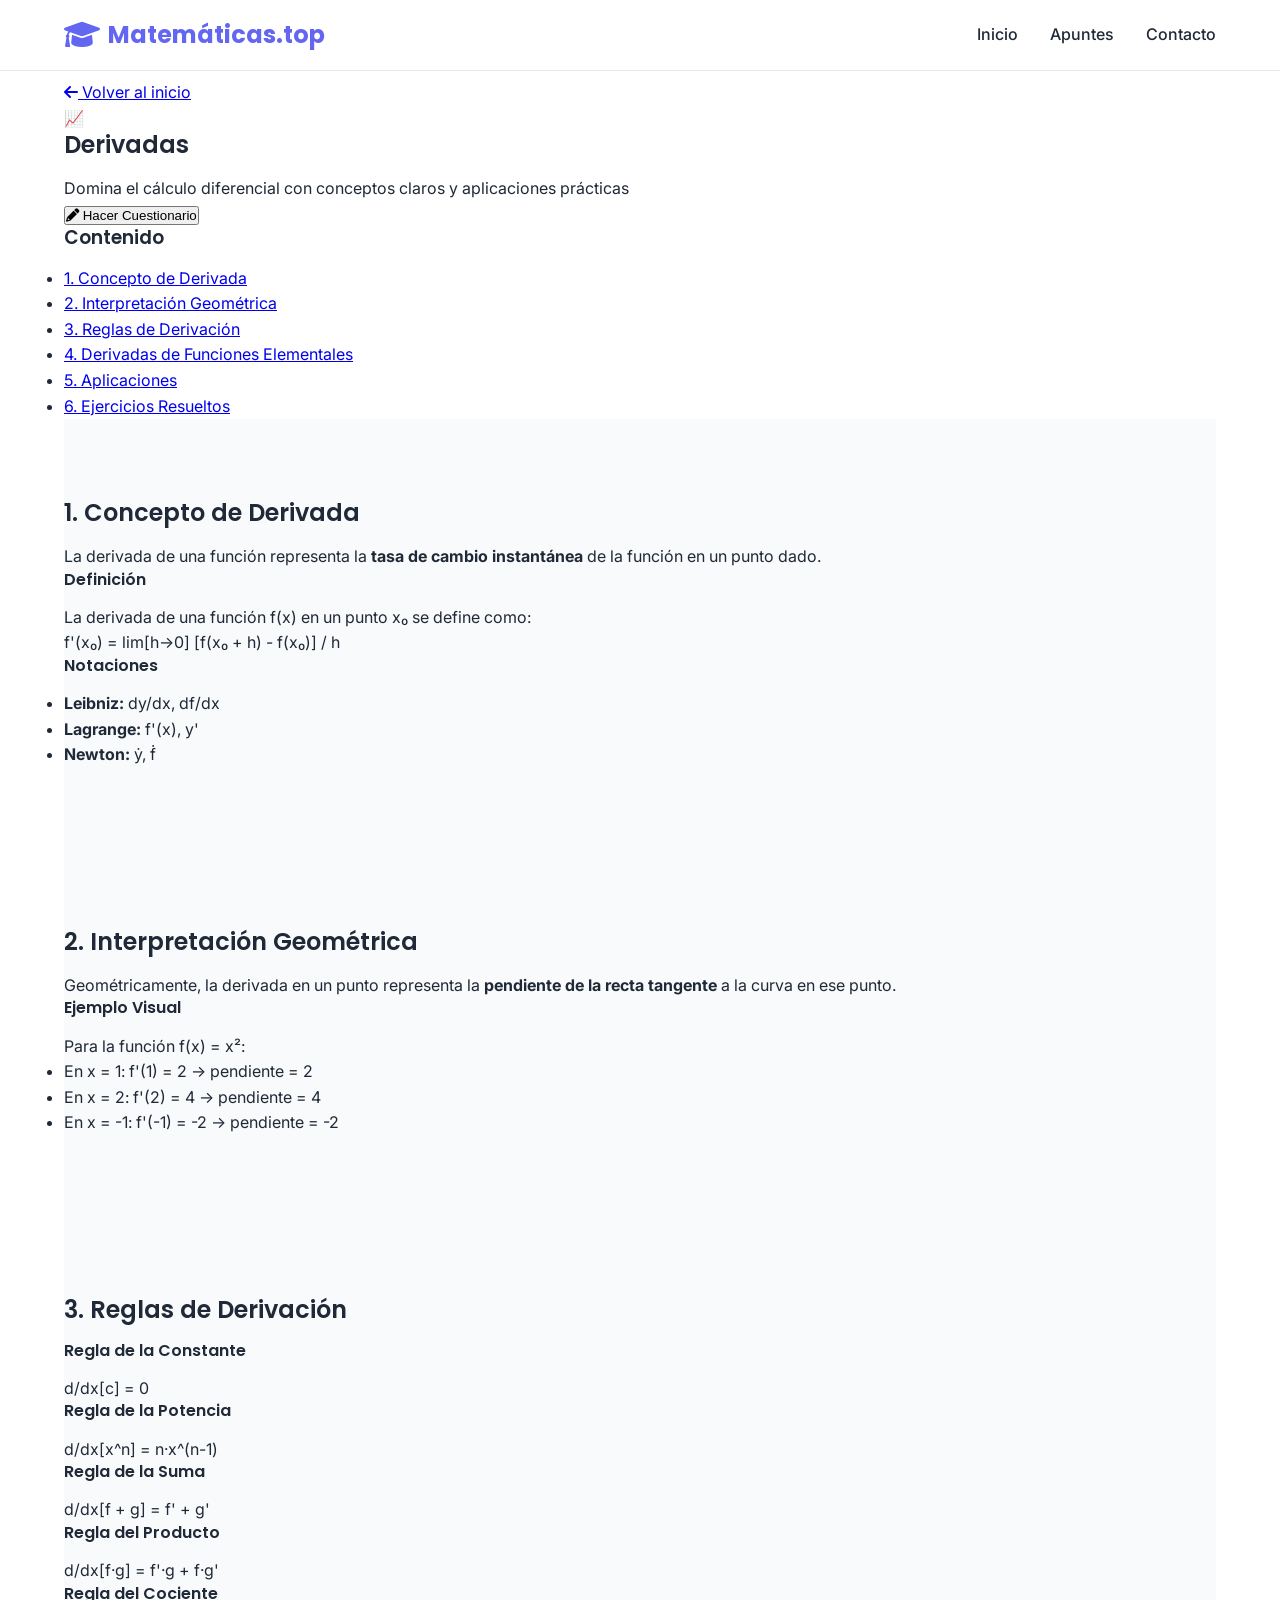
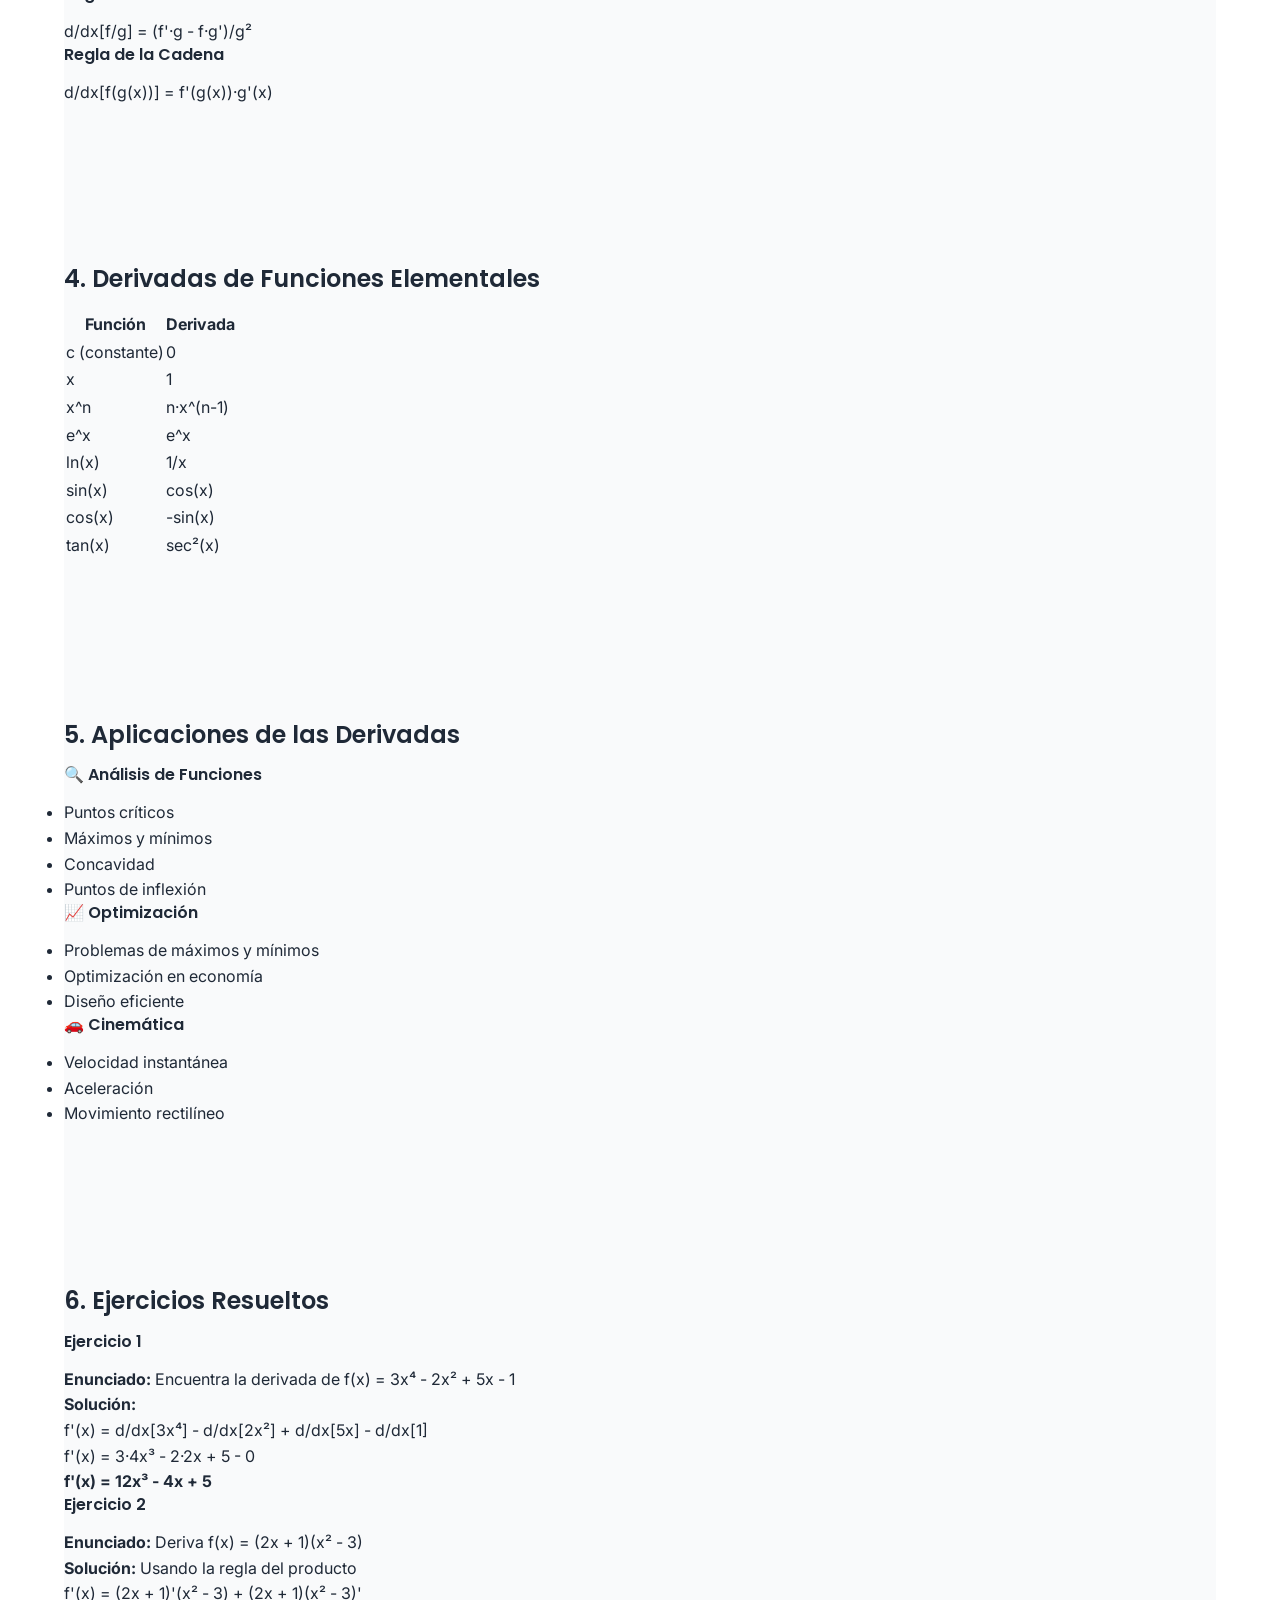
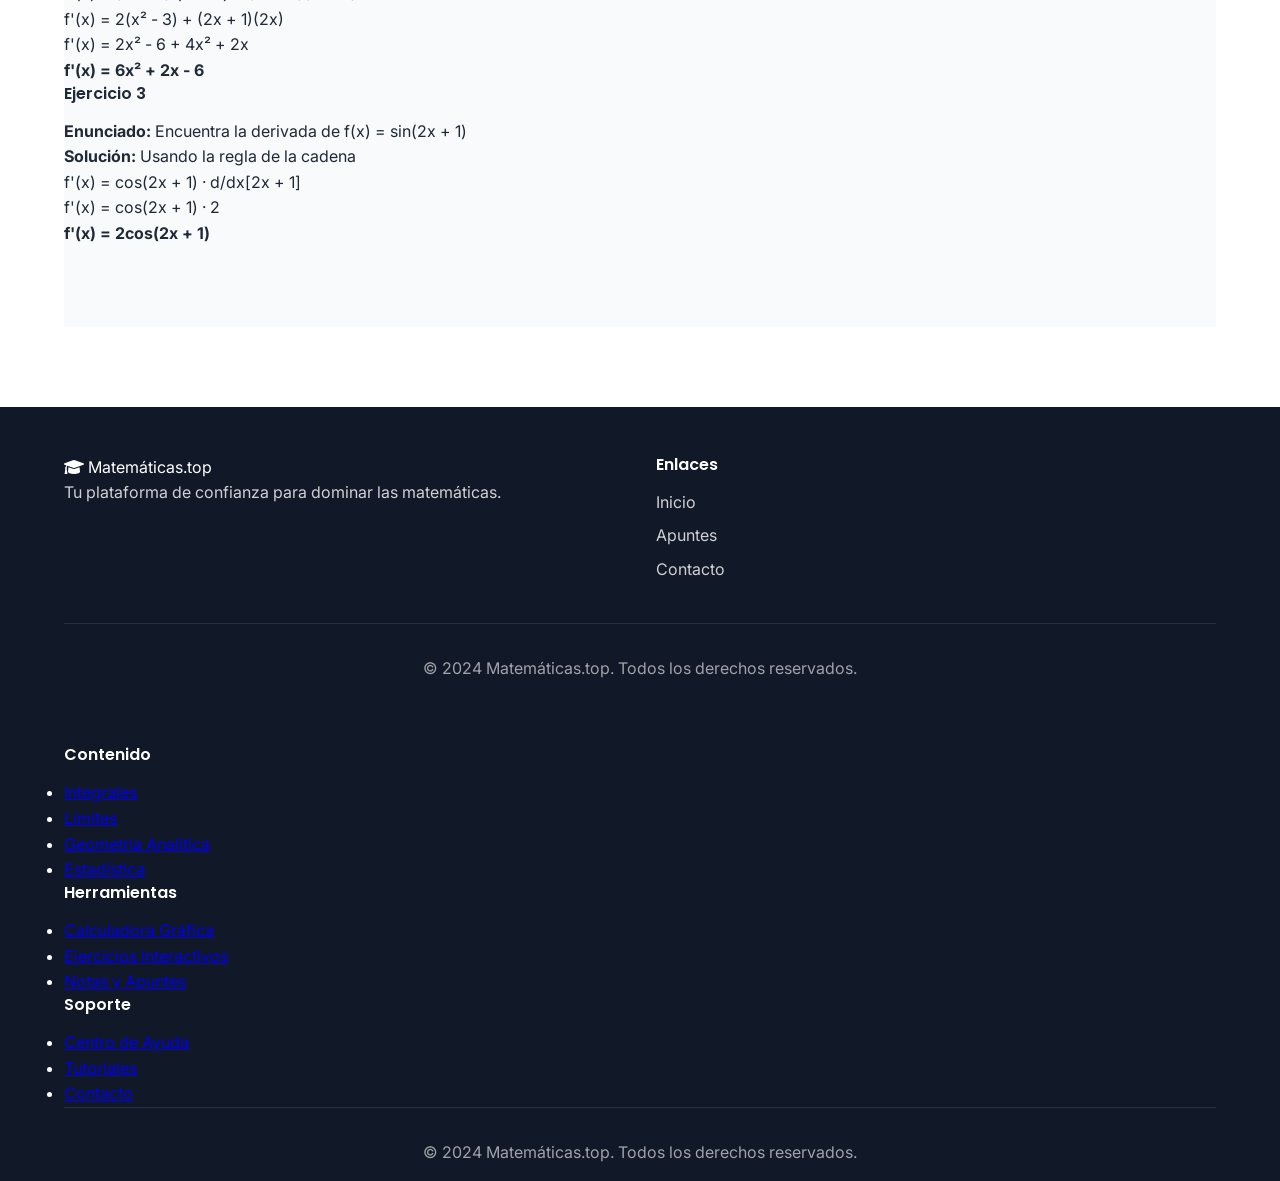
==== notes/derivadas.html @ 4f973b4c "first version ready" ====
<!DOCTYPE html>
<html lang="es">
<head>
    <meta charset="UTF-8">
    <meta name="viewport" content="width=device-width, initial-scale=1.0">
    <title>Derivadas - Matemáticas Top</title>
    <link rel="icon" type="image/x-icon" href="../assets/img/favicon.ico">
    <link href="https://fonts.googleapis.com/css2?family=Poppins:wght@300;400;600;700&family=Inter:wght@300;400;500;600&display=swap" rel="stylesheet">
    <link href="https://cdnjs.cloudflare.com/ajax/libs/font-awesome/6.0.0/css/all.min.css" rel="stylesheet">
    <link href="../css/styles.css" rel="stylesheet">
    <script async src="https://www.googletagmanager.com/gtag/js?id=GA_MEASUREMENT_ID"></script>
    <script>
        window.dataLayer = window.dataLayer || [];
        function gtag(){dataLayer.push(arguments);}
        gtag('js', new Date());
        gtag('config', 'GA_MEASUREMENT_ID');
    </script>
</head>
<body>
    <!-- Navigation -->
    <nav class="navbar">
        <div class="nav-container">
            <div class="nav-logo">
                <i class="fas fa-graduation-cap"></i>
                Matemáticas.top
            </div>
            <ul class="nav-menu">
                <li><a href="../index.html">Inicio</a></li>
                <li><a href="../index.html#notes">Apuntes</a></li>
                <li><a href="#contact">Contacto</a></li>
            </ul>
        </div>
    </nav>

    <!-- Main Content -->
    <main>
        <section class="notes-content">
            <div class="container">
                <div class="notes-header">
                    <a href="../index.html" class="back-link">
                        <i class="fas fa-arrow-left"></i> Volver al inicio
                    </a>
                    <div class="notes-title">
                        <div class="notes-icon">📈</div>
                        <h1>Derivadas</h1>
                        <p class="notes-subtitle">Domina el cálculo diferencial con conceptos claros y aplicaciones prácticas</p>
                        <div class="quiz-button">
                            <button onclick="openQuizModal()">
                                <i class="fas fa-pencil-alt"></i> Hacer Cuestionario
                            </button>
                        </div>
                    </div>
                </div>

                <div class="notes-body">
                    <div class="notes-toc">
                        <h3>Contenido</h3>
                        <ul>
                            <li><a href="#concepto">1. Concepto de Derivada</a></li>
                            <li><a href="#interpretacion">2. Interpretación Geométrica</a></li>
                            <li><a href="#reglas">3. Reglas de Derivación</a></li>
                            <li><a href="#funciones">4. Derivadas de Funciones Elementales</a></li>
                            <li><a href="#aplicaciones">5. Aplicaciones</a></li>
                            <li><a href="#ejercicios">6. Ejercicios Resueltos</a></li>
                        </ul>
                    </div>

                    <div class="notes-sections">
                        <section id="concepto" class="notes-section">
                            <h2>1. Concepto de Derivada</h2>
                            <p>La derivada de una función representa la <strong>tasa de cambio instantánea</strong> de la función en un punto dado.</p>
                            
                            <div class="definition-box">
                                <h4>Definición</h4>
                                <p>La derivada de una función f(x) en un punto x₀ se define como:</p>
                                <div class="formula">
                                    f'(x₀) = lim[h→0] [f(x₀ + h) - f(x₀)] / h
                                </div>
                            </div>

                            <div class="concept-box">
                                <h4>Notaciones</h4>
                                <ul>
                                    <li><strong>Leibniz:</strong> dy/dx, df/dx</li>
                                    <li><strong>Lagrange:</strong> f'(x), y'</li>
                                    <li><strong>Newton:</strong> ẏ, ḟ</li>
                                </ul>
                            </div>
                        </section>

                        <section id="interpretacion" class="notes-section">
                            <h2>2. Interpretación Geométrica</h2>
                            <p>Geométricamente, la derivada en un punto representa la <strong>pendiente de la recta tangente</strong> a la curva en ese punto.</p>
                            
                            <div class="example-box">
                                <h4>Ejemplo Visual</h4>
                                <p>Para la función f(x) = x²:</p>
                                <ul>
                                    <li>En x = 1: f'(1) = 2 → pendiente = 2</li>
                                    <li>En x = 2: f'(2) = 4 → pendiente = 4</li>
                                    <li>En x = -1: f'(-1) = -2 → pendiente = -2</li>
                                </ul>
                            </div>
                        </section>

                        <section id="reglas" class="notes-section">
                            <h2>3. Reglas de Derivación</h2>
                            
                            <div class="rules-grid">
                                <div class="rule-card">
                                    <h4>Regla de la Constante</h4>
                                    <div class="formula">d/dx[c] = 0</div>
                                </div>
                                
                                <div class="rule-card">
                                    <h4>Regla de la Potencia</h4>
                                    <div class="formula">d/dx[x^n] = n·x^(n-1)</div>
                                </div>
                                
                                <div class="rule-card">
                                    <h4>Regla de la Suma</h4>
                                    <div class="formula">d/dx[f + g] = f' + g'</div>
                                </div>
                                
                                <div class="rule-card">
                                    <h4>Regla del Producto</h4>
                                    <div class="formula">d/dx[f·g] = f'·g + f·g'</div>
                                </div>
                                
                                <div class="rule-card">
                                    <h4>Regla del Cociente</h4>
                                    <div class="formula">d/dx[f/g] = (f'·g - f·g')/g²</div>
                                </div>
                                
                                <div class="rule-card">
                                    <h4>Regla de la Cadena</h4>
                                    <div class="formula">d/dx[f(g(x))] = f'(g(x))·g'(x)</div>
                                </div>
                            </div>
                        </section>

                        <section id="funciones" class="notes-section">
                            <h2>4. Derivadas de Funciones Elementales</h2>
                            
                            <div class="functions-table">
                                <table>
                                    <thead>
                                        <tr>
                                            <th>Función</th>
                                            <th>Derivada</th>
                                        </tr>
                                    </thead>
                                    <tbody>
                                        <tr><td>c (constante)</td><td>0</td></tr>
                                        <tr><td>x</td><td>1</td></tr>
                                        <tr><td>x^n</td><td>n·x^(n-1)</td></tr>
                                        <tr><td>e^x</td><td>e^x</td></tr>
                                        <tr><td>ln(x)</td><td>1/x</td></tr>
                                        <tr><td>sin(x)</td><td>cos(x)</td></tr>
                                        <tr><td>cos(x)</td><td>-sin(x)</td></tr>
                                        <tr><td>tan(x)</td><td>sec²(x)</td></tr>
                                    </tbody>
                                </table>
                            </div>
                        </section>

                        <section id="aplicaciones" class="notes-section">
                            <h2>5. Aplicaciones de las Derivadas</h2>
                            
                            <div class="applications-grid">
                                <div class="app-card">
                                    <h4>🔍 Análisis de Funciones</h4>
                                    <ul>
                                        <li>Puntos críticos</li>
                                        <li>Máximos y mínimos</li>
                                        <li>Concavidad</li>
                                        <li>Puntos de inflexión</li>
                                    </ul>
                                </div>
                                
                                <div class="app-card">
                                    <h4>📈 Optimización</h4>
                                    <ul>
                                        <li>Problemas de máximos y mínimos</li>
                                        <li>Optimización en economía</li>
                                        <li>Diseño eficiente</li>
                                    </ul>
                                </div>
                                
                                <div class="app-card">
                                    <h4>🚗 Cinemática</h4>
                                    <ul>
                                        <li>Velocidad instantánea</li>
                                        <li>Aceleración</li>
                                        <li>Movimiento rectilíneo</li>
                                    </ul>
                                </div>
                            </div>
                        </section>

                        <section id="ejercicios" class="notes-section">
                            <h2>6. Ejercicios Resueltos</h2>
                            
                            <div class="exercise-box">
                                <h4>Ejercicio 1</h4>
                                <p><strong>Enunciado:</strong> Encuentra la derivada de f(x) = 3x⁴ - 2x² + 5x - 1</p>
                                <div class="solution">
                                    <p><strong>Solución:</strong></p>
                                    <p>f'(x) = d/dx[3x⁴] - d/dx[2x²] + d/dx[5x] - d/dx[1]</p>
                                    <p>f'(x) = 3·4x³ - 2·2x + 5 - 0</p>
                                    <p><strong>f'(x) = 12x³ - 4x + 5</strong></p>
                                </div>
                            </div>

                            <div class="exercise-box">
                                <h4>Ejercicio 2</h4>
                                <p><strong>Enunciado:</strong> Deriva f(x) = (2x + 1)(x² - 3)</p>
                                <div class="solution">
                                    <p><strong>Solución:</strong> Usando la regla del producto</p>
                                    <p>f'(x) = (2x + 1)'(x² - 3) + (2x + 1)(x² - 3)'</p>
                                    <p>f'(x) = 2(x² - 3) + (2x + 1)(2x)</p>
                                    <p>f'(x) = 2x² - 6 + 4x² + 2x</p>
                                    <p><strong>f'(x) = 6x² + 2x - 6</strong></p>
                                </div>
                            </div>

                            <div class="exercise-box">
                                <h4>Ejercicio 3</h4>
                                <p><strong>Enunciado:</strong> Encuentra la derivada de f(x) = sin(2x + 1)</p>
                                <div class="solution">
                                    <p><strong>Solución:</strong> Usando la regla de la cadena</p>
                                    <p>f'(x) = cos(2x + 1) · d/dx[2x + 1]</p>
                                    <p>f'(x) = cos(2x + 1) · 2</p>
                                    <p><strong>f'(x) = 2cos(2x + 1)</strong></p>
                                </div>
                            </div>
                        </section>
                    </div>
                </div>
            </div>
        </section>
    </main>

    <!-- Footer -->
    <footer class="footer">
        <div class="container">
            <div class="footer-content">
                <div class="footer-section">
                    <div class="footer-logo">
                        <i class="fas fa-graduation-cap"></i>
                        Matemáticas.top
                    </div>
                    <p>Tu plataforma de confianza para dominar las matemáticas.</p>
                </div>
                <div class="footer-section">
                    <h4>Enlaces</h4>
                    <ul>
                        <li><a href="../index.html">Inicio</a></li>
                        <li><a href="../index.html#notes">Apuntes</a></li>
                        <li><a href="#contact">Contacto</a></li>
                    </ul>
                </div>
            </div>
            <div class="footer-bottom">
                <p>&copy; 2024 Matemáticas.top. Todos los derechos reservados.</p>
            </div>
        </div>
    </footer>

    <!-- Quiz Modal -->
    <div id="quiz-modal" class="modal" style="display: none;">
        <div class="modal-content quiz-modal-content">
            <div class="quiz-header">
                <h2><i class="fas fa-chart-line"></i> Cuestionario de Derivadas</h2>
                <span class="close" onclick="closeQuizModal()">&times;</span>
            </div>
            <div class="quiz-content">
                <div id="quiz-start" class="quiz-section">
                    <p>Pon a prueba tus conocimientos sobre derivadas con este cuestionario.</p>
                    <button onclick="startQuiz()" class="quiz-btn primary">Comenzar Cuestionario</button>
                </div>
                
                <div id="quiz-question" class="quiz-section" style="display: none;">
                    <div class="question-counter">
                        <span id="current-question">1</span> de <span id="total-questions">10</span>
                    </div>
                    <div class="question-text" id="question-text"></div>
                    <div class="options" id="options"></div>
                    <button onclick="nextQuestion()" id="next-btn" class="quiz-btn primary" style="display: none;">Siguiente</button>
                </div>
                
                <div id="quiz-result" class="quiz-section" style="display: none;">
                    <div class="result-icon" id="result-icon"></div>
                    <h3 id="result-title"></h3>
                    <p id="result-message"></p>
                    <div class="score" id="score"></div>
                    <button onclick="restartQuiz()" class="quiz-btn primary">Repetir Cuestionario</button>
                    <button onclick="closeQuizModal()" class="quiz-btn secondary">Cerrar</button>
                </div>
            </div>
        </div>
    </div>

    <footer class="footer">
        <div class="container">
            <div class="footer-links">
                <div class="footer-column">
                    <h4>Contenido</h4>
                    <ul>
                        <li><a href="integrales.html">Integrales</a></li>
                        <li><a href="limites.html">Límites</a></li>
                        <li><a href="geometria.html">Geometría Analítica</a></li>
                        <li><a href="estadistica.html">Estadística</a></li>
                    </ul>
                </div>
                <div class="footer-column">
                    <h4>Herramientas</h4>
                    <ul>
                        <li><a href="#calculadora">Calculadora Gráfica</a></li>
                        <li><a href="#ejercicios">Ejercicios Interactivos</a></li>
                        <li><a href="#notas">Notas y Apuntes</a></li>
                    </ul>
                </div>
                <div class="footer-column">
                    <h4>Soporte</h4>
                    <ul>
                        <li><a href="#ayuda">Centro de Ayuda</a></li>
                        <li><a href="#tutoriales">Tutoriales</a></li>
                        <li><a href="#contact">Contacto</a></li>
                    </ul>
                </div>
            </div>
            <div class="footer-bottom">
                <p>&copy; 2024 Matemáticas.top. Todos los derechos reservados.</p>
            </div>
        </div>
    </footer>

    <style>
        /* Quiz Modal Styles */
        .modal {
            position: fixed;
            z-index: 1000;
            left: 0;
            top: 0;
            width: 100%;
            height: 100%;
            background-color: rgba(0,0,0,0.5);
            backdrop-filter: blur(5px);
        }

        .quiz-modal-content {
            background: linear-gradient(135deg, #667eea 0%, #764ba2 100%);
            margin: 5% auto;
            padding: 0;
            border: none;
            border-radius: 20px;
            width: 90%;
            max-width: 600px;
            max-height: 80vh;
            overflow-y: auto;
            box-shadow: 0 20px 60px rgba(0,0,0,0.3);
            color: white;
        }

        .quiz-header {
            background: rgba(255,255,255,0.1);
            padding: 1.5rem;
            border-bottom: 1px solid rgba(255,255,255,0.2);
            display: flex;
            justify-content: space-between;
            align-items: center;
            border-radius: 20px 20px 0 0;
        }

        .quiz-header h2 {
            margin: 0;
            font-size: 1.5rem;
            font-weight: 600;
        }

        .close {
            color: white;
            font-size: 2rem;
            font-weight: bold;
            cursor: pointer;
            line-height: 1;
            opacity: 0.7;
            transition: opacity 0.3s;
        }

        .close:hover {
            opacity: 1;
        }

        .quiz-content {
            padding: 2rem;
        }

        .quiz-section {
            text-align: center;
        }

        .question-counter {
            background: rgba(255,255,255,0.2);
            padding: 0.5rem 1rem;
            border-radius: 20px;
            margin-bottom: 1.5rem;
            font-weight: 500;
        }

        .question-text {
            font-size: 1.2rem;
            margin-bottom: 1.5rem;
            line-height: 1.6;
        }

        .options {
            display: flex;
            flex-direction: column;
            gap: 1rem;
            margin-bottom: 2rem;
        }

        .option {
            background: rgba(255,255,255,0.1);
            border: 2px solid rgba(255,255,255,0.3);
            color: white;
            padding: 1rem;
            border-radius: 10px;
            cursor: pointer;
            transition: all 0.3s ease;
            text-align: left;
        }

        .option:hover {
            background: rgba(255,255,255,0.2);
            border-color: rgba(255,255,255,0.5);
        }

        .option.selected {
            background: rgba(255,255,255,0.3);
            border-color: white;
        }

        .option.correct {
            background: rgba(76, 175, 80, 0.3);
            border-color: #4CAF50;
        }

        .option.incorrect {
            background: rgba(244, 67, 54, 0.3);
            border-color: #F44336;
        }

        .quiz-btn {
            padding: 1rem 2rem;
            border: none;
            border-radius: 10px;
            font-size: 1rem;
            font-weight: 600;
            cursor: pointer;
            transition: all 0.3s ease;
            margin: 0.5rem;
        }

        .quiz-btn.primary {
            background: white;
            color: #667eea;
        }

        .quiz-btn.primary:hover {
            background: #f0f0f0;
            transform: translateY(-2px);
        }

        .quiz-btn.secondary {
            background: transparent;
            color: white;
            border: 2px solid white;
        }

        .quiz-btn.secondary:hover {
            background: white;
            color: #667eea;
        }

        .result-icon {
            font-size: 4rem;
            margin-bottom: 1rem;
        }

        .score {
            font-size: 2rem;
            font-weight: bold;
            margin: 1rem 0;
            padding: 1rem;
            background: rgba(255,255,255,0.2);
            border-radius: 10px;
        }

        @media (max-width: 768px) {
            .quiz-modal-content {
                width: 95%;
                margin: 2% auto;
                max-height: 90vh;
            }
            
            .quiz-header {
                padding: 1rem;
            }
            
            .quiz-content {
                padding: 1rem;
            }
        }
    </style>

    <script src="../js/main.js"></script>
    <script>
        const derivadasQuestions = [
            {
                question: "¿Qué representa geométricamente la derivada de una función en un punto?",
                options: [
                    "El área bajo la curva",
                    "La pendiente de la recta tangente en ese punto",
                    "La distancia al origen",
                    "El valor máximo de la función"
                ],
                correct: 1
            },
            {
                question: "¿Cuál es la derivada de f(x) = x³?",
                options: [
                    "3x²",
                    "x²",
                    "3x",
                    "x⁴/4"
                ],
                correct: 0
            },
            {
                question: "Si f(x) = 5x² + 3x - 2, ¿cuál es f'(x)?",
                options: [
                    "10x + 3",
                    "5x + 3",
                    "10x² + 3x",
                    "x² + x"
                ],
                correct: 0
            },
            {
                question: "¿Cuál es la derivada de f(x) = sen(x)?",
                options: [
                    "sen(x)",
                    "-cos(x)",
                    "cos(x)",
                    "-sen(x)"
                ],
                correct: 2
            },
            {
                question: "¿Cuál es la derivada de f(x) = eˣ?",
                options: [
                    "eˣ⁻¹",
                    "x·eˣ⁻¹",
                    "eˣ",
                    "1/eˣ"
                ],
                correct: 2
            },
            {
                question: "Para aplicar la regla de la cadena en f(g(x)), la derivada es:",
                options: [
                    "f'(x) · g'(x)",
                    "f'(g(x)) · g'(x)",
                    "f(x) · g'(x)",
                    "f'(x) + g'(x)"
                ],
                correct: 1
            },
            {
                question: "¿Cuál es la derivada de f(x) = ln(x)?",
                options: [
                    "1/x",
                    "x",
                    "ln(x)",
                    "1/ln(x)"
                ],
                correct: 0
            },
            {
                question: "Si f(x) = x · sen(x), usando la regla del producto, f'(x) es:",
                options: [
                    "sen(x) + cos(x)",
                    "x · cos(x)",
                    "sen(x) + x · cos(x)",
                    "x · sen(x) · cos(x)"
                ],
                correct: 2
            },
            {
                question: "¿En qué puntos una función tiene máximos o mínimos locales?",
                options: [
                    "Donde f(x) = 0",
                    "Donde f'(x) = 0 o f'(x) no existe",
                    "Donde f''(x) = 0",
                    "En los extremos del dominio"
                ],
                correct: 1
            },
            {
                question: "¿Qué nos dice la segunda derivada sobre la concavidad?",
                options: [
                    "f''(x) > 0: cóncava hacia abajo, f''(x) < 0: cóncava hacia arriba",
                    "f''(x) > 0: cóncava hacia arriba, f''(x) < 0: cóncava hacia abajo",
                    "No nos dice nada sobre la concavidad",
                    "Solo nos dice si hay puntos de inflexión"
                ],
                correct: 1
            }
        ];

        let currentQuestionIndex = 0;
        let score = 0;
        let selectedAnswer = null;

        function openQuizModal() {
            document.getElementById('quiz-modal').style.display = 'block';
            document.body.style.overflow = 'hidden';
        }

        function closeQuizModal() {
            document.getElementById('quiz-modal').style.display = 'none';
            document.body.style.overflow = 'auto';
            restartQuiz();
        }

        function startQuiz() {
            document.getElementById('quiz-start').style.display = 'none';
            document.getElementById('quiz-question').style.display = 'block';
            document.getElementById('total-questions').textContent = derivadasQuestions.length;
            showQuestion();
        }

        function showQuestion() {
            const question = derivadasQuestions[currentQuestionIndex];
            document.getElementById('current-question').textContent = currentQuestionIndex + 1;
            document.getElementById('question-text').textContent = question.question;
            
            const optionsContainer = document.getElementById('options');
            optionsContainer.innerHTML = '';
            selectedAnswer = null;
            
            question.options.forEach((option, index) => {
                const optionElement = document.createElement('div');
                optionElement.className = 'option';
                optionElement.textContent = option;
                optionElement.onclick = () => selectAnswer(index, optionElement);
                optionsContainer.appendChild(optionElement);
            });
            
            document.getElementById('next-btn').style.display = 'none';
        }

        function selectAnswer(answerIndex, optionElement) {
            if (selectedAnswer !== null) return;
            
            selectedAnswer = answerIndex;
            const question = derivadasQuestions[currentQuestionIndex];
            const options = document.querySelectorAll('.option');
            
            options.forEach((option, index) => {
                if (index === question.correct) {
                    option.classList.add('correct');
                } else if (index === answerIndex && index !== question.correct) {
                    option.classList.add('incorrect');
                }
                option.style.pointerEvents = 'none';
            });
            
            if (answerIndex === question.correct) {
                score++;
            }
            
            setTimeout(() => {
                document.getElementById('next-btn').style.display = 'block';
            }, 1000);
        }

        function nextQuestion() {
            currentQuestionIndex++;
            
            if (currentQuestionIndex < derivadasQuestions.length) {
                showQuestion();
            } else {
                showResult();
            }
        }

        function showResult() {
            document.getElementById('quiz-question').style.display = 'none';
            document.getElementById('quiz-result').style.display = 'block';
            
            const percentage = Math.round((score / derivadasQuestions.length) * 100);
            
            const resultIcon = document.getElementById('result-icon');
            const resultTitle = document.getElementById('result-title');
            const resultMessage = document.getElementById('result-message');
            
            if (percentage >= 80) {
                resultIcon.innerHTML = '🏆';
                resultTitle.textContent = '¡Excelente!';
                resultMessage.textContent = 'Dominas muy bien el cálculo de derivadas.';
            } else if (percentage >= 60) {
                resultIcon.innerHTML = '👍';
                resultTitle.textContent = '¡Bien!';
                resultMessage.textContent = 'Tienes un buen conocimiento, pero puedes mejorar con más práctica.';
            } else {
                resultIcon.innerHTML = '📚';
                resultTitle.textContent = 'Sigue practicando';
                resultMessage.textContent = 'Te recomendamos repasar las reglas de derivación y volver a intentarlo.';
            }
            
            document.getElementById('score').innerHTML = `${score}/${derivadasQuestions.length}<br><span style="font-size: 1.2rem;">${percentage}%</span>`;
        }

        function restartQuiz() {
            currentQuestionIndex = 0;
            score = 0;
            selectedAnswer = null;
            
            document.getElementById('quiz-result').style.display = 'none';
            document.getElementById('quiz-question').style.display = 'none';
            document.getElementById('quiz-start').style.display = 'block';
        }

        // También actualizar el botón del header
        document.querySelector('.notes-header .quiz-button button').onclick = openQuizModal;
    </script>
</body>
</html>
---- css/styles.css ----
/* Modern CSS Reset and Variables */
:root {
    --primary-color: #6366f1; /* Modern indigo */
    --primary-dark: #4f46e5;
    --secondary-color: #06b6d4; /* Cyan */
    --accent-color: #f59e0b; /* Amber */
    --success-color: #10b981; /* Emerald */
    --warning-color: #ef4444; /* Red */
    --text-primary: #1f2937; /* Dark gray */
    --text-secondary: #6b7280; /* Medium gray */
    --text-light: #9ca3af; /* Light gray */
    --background: #ffffff;
    --background-secondary: #f9fafb;
    --background-dark: #111827;
    --border-color: #e5e7eb;
    --shadow-sm: 0 1px 2px 0 rgb(0 0 0 / 0.05);
    --shadow-md: 0 4px 6px -1px rgb(0 0 0 / 0.1), 0 2px 4px -2px rgb(0 0 0 / 0.1);
    --shadow-lg: 0 10px 15px -3px rgb(0 0 0 / 0.1), 0 4px 6px -4px rgb(0 0 0 / 0.1);
    --shadow-xl: 0 20px 25px -5px rgb(0 0 0 / 0.1), 0 8px 10px -6px rgb(0 0 0 / 0.1);
    --radius-sm: 0.375rem;
    --radius-md: 0.5rem;
    --radius-lg: 0.75rem;
    --radius-xl: 1rem;
}

* {
    margin: 0;
    padding: 0;
    box-sizing: border-box;
}

html {
    scroll-behavior: smooth;
}

body {
    font-family: 'Inter', -apple-system, BlinkMacSystemFont, 'Segoe UI', sans-serif;
    line-height: 1.6;
    color: var(--text-primary);
    background-color: var(--background);
    overflow-x: hidden;
}

h1, h2, h3, h4, h5, h6 {
    font-family: 'Poppins', sans-serif;
    font-weight: 600;
    line-height: 1.2;
    margin-bottom: 1rem;
}

.container {
    max-width: 1200px;
    margin: 0 auto;
    padding: 0 1.5rem;
}

/* Navigation */
.navbar {
    position: fixed;
    top: 0;
    width: 100%;
    background: rgba(255, 255, 255, 0.95);
    backdrop-filter: blur(10px);
    border-bottom: 1px solid var(--border-color);
    z-index: 1000;
    transition: all 0.3s ease;
}

.nav-container {
    max-width: 1200px;
    margin: 0 auto;
    padding: 0 1.5rem;
    display: flex;
    justify-content: space-between;
    align-items: center;
    height: 70px;
}

.nav-logo {
    display: flex;
    align-items: center;
    gap: 0.5rem;
    font-family: 'Poppins', sans-serif;
    font-weight: 700;
    font-size: 1.5rem;
    color: var(--primary-color);
}

.nav-logo i {
    font-size: 1.8rem;
}

.nav-menu {
    display: flex;
    list-style: none;
    gap: 2rem;
}

.nav-menu a {
    text-decoration: none;
    color: var(--text-primary);
    font-weight: 500;
    transition: color 0.3s ease;
    position: relative;
}

.nav-menu a:hover {
    color: var(--primary-color);
}

.nav-menu a::after {
    content: '';
    position: absolute;
    bottom: -5px;
    left: 0;
    width: 0;
    height: 2px;
    background: var(--primary-color);
    transition: width 0.3s ease;
}

.nav-menu a:hover::after {
    width: 100%;
}

.nav-toggle {
    display: none;
    flex-direction: column;
    cursor: pointer;
}

.nav-toggle span {
    width: 25px;
    height: 3px;
    background: var(--text-primary);
    margin: 3px 0;
    transition: 0.3s;
}

/* Hero Section */
.hero {
    min-height: 100vh;
    display: flex;
    align-items: center;
    background: linear-gradient(135deg, var(--primary-color) 0%, var(--secondary-color) 100%);
    color: white;
    position: relative;
    overflow: hidden;
}

.hero::before {
    content: '';
    position: absolute;
    top: 0;
    left: 0;
    right: 0;
    bottom: 0;
    background: url('data:image/svg+xml,<svg xmlns="http://www.w3.org/2000/svg" viewBox="0 0 100 100"><defs><pattern id="grid" width="10" height="10" patternUnits="userSpaceOnUse"><path d="M 10 0 L 0 0 0 10" fill="none" stroke="rgba(255,255,255,0.1)" stroke-width="0.5"/></pattern></defs><rect width="100" height="100" fill="url(%23grid)"/></svg>');
    opacity: 0.3;
}

.hero-content {
    display: grid;
    grid-template-columns: 1fr 1fr;
    gap: 4rem;
    align-items: center;
    position: relative;
    z-index: 2;
}

.hero h1 {
    font-size: 4rem;
    font-weight: 700;
    margin-bottom: 1rem;
    line-height: 1.1;
}

.highlight {
    background: linear-gradient(45deg, var(--accent-color), #fbbf24);
    -webkit-background-clip: text;
    -webkit-text-fill-color: transparent;
    background-clip: text;
}

.animated-text {
    font-size: 2.5rem;
    font-weight: 600;
    margin-bottom: 1rem;
    opacity: 1;
    transition: opacity 0.5s ease-in-out;
    min-height: 3rem;
    color: rgba(255, 255, 255, 0.9);
}

.hero-subtitle {
    font-size: 1.25rem;
    margin-bottom: 2rem;
    color: rgba(255, 255, 255, 0.8);
}

.hero-buttons {
    display: flex;
    gap: 1rem;
    flex-wrap: wrap;
}

.math-animation {
    position: relative;
    height: 400px;
}

.floating-formula {
    position: absolute;
    font-size: 1.5rem;
    font-weight: 600;
    color: rgba(255, 255, 255, 0.7);
    animation: float 6s ease-in-out infinite;
}

.floating-formula:nth-child(1) {
    top: 20%;
    left: 10%;
    animation-delay: 0s;
}

.floating-formula:nth-child(2) {
    top: 60%;
    right: 20%;
    animation-delay: 1.5s;
}

.floating-formula:nth-child(3) {
    bottom: 30%;
    left: 20%;
    animation-delay: 3s;
}

.floating-formula:nth-child(4) {
    top: 40%;
    right: 10%;
    animation-delay: 4.5s;
}

@keyframes float {
    0%, 100% {
        transform: translateY(0px) rotate(0deg);
        opacity: 0.7;
    }
    50% {
        transform: translateY(-20px) rotate(5deg);
        opacity: 1;
    }
}

.scroll-indicator {
    position: absolute;
    bottom: 2rem;
    left: 50%;
    transform: translateX(-50%);
    animation: bounce 2s infinite;
    cursor: pointer;
}

@keyframes bounce {
    0%, 20%, 50%, 80%, 100% {
        transform: translateX(-50%) translateY(0);
    }
    40% {
        transform: translateX(-50%) translateY(-10px);
    }
    60% {
        transform: translateX(-50%) translateY(-5px);
    }
}

/* Buttons */
.btn {
    display: inline-flex;
    align-items: center;
    gap: 0.5rem;
    padding: 0.875rem 1.5rem;
    font-weight: 600;
    text-decoration: none;
    border-radius: var(--radius-lg);
    transition: all 0.3s ease;
    cursor: pointer;
    border: none;
    font-size: 1rem;
}

.btn-primary {
    background: var(--accent-color);
    color: white;
    box-shadow: var(--shadow-md);
}

.btn-primary:hover {
    background: #d97706;
    transform: translateY(-2px);
    box-shadow: var(--shadow-lg);
}

.btn-secondary {
    background: rgba(255, 255, 255, 0.2);
    color: white;
    border: 2px solid rgba(255, 255, 255, 0.3);
}

.btn-secondary:hover {
    background: rgba(255, 255, 255, 0.3);
    border-color: rgba(255, 255, 255, 0.5);
}

.btn-outline {
    background: transparent;
    color: var(--primary-color);
    border: 2px solid var(--primary-color);
}

.btn-outline:hover {
    background: var(--primary-color);
    color: white;
}

.btn-small {
    padding: 0.5rem 1rem;
    font-size: 0.875rem;
}

.btn-practice {
    background: var(--success-color);
    color: white;
    border: 2px solid var(--success-color);
}

.btn-practice:hover {
    background: #059669;
    border-color: #059669;
    transform: translateY(-2px);
    box-shadow: var(--shadow-lg);
}

.btn-success {
    background: var(--success-color);
    color: white;
}

.btn-success:hover {
    background: #059669;
}

/* Note Actions - Layout for grouped buttons */
.note-actions {
    display: flex;
    gap: 0.75rem;
    margin-top: 1rem;
    flex-wrap: wrap;
}

.note-actions .btn {
    flex: 1;
    min-width: 120px;
    justify-content: center;
    text-align: center;
}

@media (max-width: 480px) {
    .note-actions {
        flex-direction: column;
        gap: 0.5rem;
    }
    
    .note-actions .btn {
        width: 100%;
        min-width: auto;
    }
}

/* Sections */
section {
    padding: 5rem 0;
}

.section-subtitle {
    font-size: 1.125rem;
    color: var(--text-secondary);
    text-align: center;
    margin-bottom: 3rem;
}
/* Course Cards */
.courses-section {
    background: var(--background-secondary);
}

.courses-grid {
    display: grid;
    grid-template-columns: repeat(auto-fit, minmax(320px, 1fr));
    gap: 2rem;
    margin-top: 3rem;
}

.course-card {
    background: white;
    padding: 2rem;
    border-radius: var(--radius-xl);
    box-shadow: var(--shadow-md);
    transition: all 0.3s ease;
    position: relative;
    border: 2px solid transparent;
}

.course-card:hover {
    transform: translateY(-8px);
    box-shadow: var(--shadow-xl);
    border-color: var(--primary-color);
}

.course-card.featured {
    border-color: var(--accent-color);
    transform: scale(1.05);
}

.course-badge {
    position: absolute;
    top: -10px;
    right: 20px;
    background: var(--accent-color);
    color: white;
    padding: 0.5rem 1rem;
    border-radius: var(--radius-lg);
    font-size: 0.875rem;
    font-weight: 600;
}

.course-icon {
    width: 60px;
    height: 60px;
    background: linear-gradient(135deg, var(--primary-color), var(--secondary-color));
    border-radius: 50%;
    display: flex;
    align-items: center;
    justify-content: center;
    margin-bottom: 1.5rem;
}

.course-icon i {
    font-size: 1.5rem;
    color: white;
}

.course-card h3 {
    font-size: 1.5rem;
    margin-bottom: 1rem;
    color: var(--text-primary);
}

.course-card ul {
    list-style: none;
    margin-bottom: 2rem;
}

.course-card li {
    padding: 0.5rem 0;
    color: var(--text-secondary);
    position: relative;
    padding-left: 1.5rem;
}

.course-card li::before {
    content: '✓';
    position: absolute;
    left: 0;
    color: var(--success-color);
    font-weight: bold;
}

.course-price {
    font-size: 1.25rem;
    font-weight: 700;
    color: var(--primary-color);
    text-align: center;
    padding: 1rem;
    background: var(--background-secondary);
    border-radius: var(--radius-lg);
}

/* Teacher Section */
.teacher-section {
    background: white;
}

.teacher-card {
    display: grid;
    grid-template-columns: 300px 1fr;
    gap: 3rem;
    align-items: center;
    background: var(--background-secondary);
    padding: 3rem;
    border-radius: var(--radius-xl);
    box-shadow: var(--shadow-lg);
}

.teacher-image {
    position: relative;
}

.profile-img {
    width: 200px;
    height: 200px;
    border-radius: 50%;
    object-fit: cover;
    border: 4px solid white;
    box-shadow: var(--shadow-lg);
    transition: all 0.3s ease;
}

.profile-img:hover {
    transform: scale(1.05);
}

.teacher-badge {
    position: absolute;
    bottom: 10px;
    right: 10px;
    background: var(--success-color);
    color: white;
    padding: 0.5rem 1rem;
    border-radius: var(--radius-lg);
    font-size: 0.875rem;
    font-weight: 600;
    display: flex;
    align-items: center;
    gap: 0.25rem;
}

.teacher-info h3 {
    font-size: 2rem;
    margin-bottom: 0.5rem;
}

.teacher-title {
    color: var(--primary-color);
    font-weight: 600;
    margin-bottom: 1rem;
}

.teacher-description {
    color: var(--text-secondary);
    line-height: 1.7;
    margin-bottom: 2rem;
}

.teacher-stats {
    display: flex;
    gap: 2rem;
    margin-bottom: 2rem;
}

.stat {
    text-align: center;
}

.stat i {
    font-size: 1.5rem;
    color: var(--primary-color);
    margin-bottom: 0.5rem;
}

.stat span {
    display: block;
    font-size: 1.5rem;
    font-weight: 700;
    color: var(--text-primary);
}

.stat small {
    color: var(--text-secondary);
    font-size: 0.875rem;
}

.teacher-actions {
    display: flex;
    gap: 1rem;
    flex-wrap: wrap;
}

/* Resources Section */
.resources-section {
    background: var(--background-secondary);
}

.resources-grid {
    display: grid;
    grid-template-columns: repeat(auto-fit, minmax(280px, 1fr));
    gap: 2rem;
    margin-top: 3rem;
}

.resource-card {
    background: white;
    padding: 2rem;
    border-radius: var(--radius-xl);
    box-shadow: var(--shadow-md);
    text-align: center;
    transition: all 0.3s ease;
}

.resource-card:hover {
    transform: translateY(-5px);
    box-shadow: var(--shadow-lg);
}

.resource-icon {
    width: 60px;
    height: 60px;
    background: linear-gradient(135deg, var(--secondary-color), var(--primary-color));
    border-radius: 50%;
    display: flex;
    align-items: center;
    justify-content: center;
    margin: 0 auto 1.5rem;
}

.resource-icon i {
    font-size: 1.5rem;
    color: white;
}

.resource-card h3 {
    margin-bottom: 1rem;
    color: var(--text-primary);
}

.resource-card p {
    color: var(--text-secondary);
    margin-bottom: 1.5rem;
    line-height: 1.6;
}

/* Modal */
.modal {
    display: none;
    position: fixed;
    z-index: 1000;
    left: 0;
    top: 0;
    width: 100%;
    height: 100%;
    background-color: rgba(0, 0, 0, 0.5);
    backdrop-filter: blur(5px);
}

.modal-content {
    background-color: white;
    margin: 5% auto;
    padding: 2rem;
    border-radius: var(--radius-xl);
    width: 90%;
    max-width: 500px;
    position: relative;
    box-shadow: var(--shadow-xl);
}

.close {
    position: absolute;
    right: 1rem;
    top: 1rem;
    font-size: 2rem;
    cursor: pointer;
    color: var(--text-secondary);
}

.close:hover {
    color: var(--text-primary);
}

/* Videos Section */
.videos-section {
    background: white;
}

.video-grid {
    display: grid;
    grid-template-columns: repeat(auto-fit, minmax(400px, 1fr));
    gap: 2rem;
    margin-bottom: 3rem;
}

.video-card {
    background: var(--background-secondary);
    border-radius: var(--radius-xl);
    padding: 1rem;
    box-shadow: var(--shadow-md);
    transition: all 0.3s ease;
}

.video-card:hover {
    transform: translateY(-5px);
    box-shadow: var(--shadow-lg);
}

.video-card iframe {
    width: 100%;
    height: 250px;
    border: none;
    border-radius: var(--radius-lg);
}

.video-info {
    padding: 1rem;
    text-align: center;
}

.video-info h4 {
    margin-bottom: 0.5rem;
    color: var(--text-primary);
}

.video-info p {
    color: var(--text-secondary);
    font-size: 0.875rem;
}

.youtube-link-container {
    text-align: center;
    margin-top: 3rem;
}

.yt-link {
    display: inline-flex;
    align-items: center;
    gap: 0.75rem;
    color: #FF0000;
    text-decoration: none;
    font-weight: 600;
    font-size: 1.125rem;
    padding: 1rem 2rem;
    border: 2px solid #FF0000;
    border-radius: var(--radius-lg);
    transition: all 0.3s ease;
}

.yt-link:hover {
    background: #FF0000;
    color: white;
    transform: translateY(-2px);
    box-shadow: var(--shadow-lg);
}

.yt-icon {
    font-size: 1.5rem;
}

/* Testimonials */
.testimonials-section {
    background: var(--background-secondary);
}

.testimonials-grid {
    display: grid;
    grid-template-columns: repeat(auto-fit, minmax(300px, 1fr));
    gap: 2rem;
    margin-top: 3rem;
}

.testimonial-card {
    background: white;
    padding: 2rem;
    border-radius: var(--radius-xl);
    box-shadow: var(--shadow-md);
    position: relative;
    transition: all 0.3s ease;
}

.testimonial-card:hover {
    transform: translateY(-5px);
    box-shadow: var(--shadow-lg);
}

.testimonial-card::before {
    content: '"';
    position: absolute;
    top: -10px;
    left: 20px;
    font-size: 4rem;
    color: var(--primary-color);
    font-family: serif;
    line-height: 1;
}

.testimonial-rating {
    display: flex;
    gap: 0.25rem;
    margin-bottom: 1rem;
}

.testimonial-rating i {
    color: var(--accent-color);
}

.testimonial-card p {
    font-style: italic;
    line-height: 1.6;
    margin-bottom: 1.5rem;
    color: var(--text-secondary);
}

.testimonial-author strong {
    color: var(--text-primary);
    font-weight: 600;
}

.testimonial-author span {
    display: block;
    color: var(--text-light);
    font-size: 0.875rem;
    margin-top: 0.25rem;
}

/* Footer */
.footer {
    background: var(--background-dark);
    color: white;
    padding: 3rem 0 1rem;
}

.footer-content {
    display: grid;
    grid-template-columns: repeat(auto-fit, minmax(250px, 1fr));
    gap: 2rem;
    margin-bottom: 2rem;
}

.footer-section h3 {
    display: flex;
    align-items: center;
    gap: 0.5rem;
    margin-bottom: 1rem;
    color: white;
}

.footer-section h4 {
    margin-bottom: 1rem;
    color: white;
}

.footer-section p {
    color: rgba(255, 255, 255, 0.8);
    line-height: 1.6;
    margin-bottom: 1rem;
}

.footer-section ul {
    list-style: none;
}

.footer-section ul li {
    margin-bottom: 0.5rem;
}

.footer-section ul li a {
    color: rgba(255, 255, 255, 0.8);
    text-decoration: none;
    transition: color 0.3s ease;
}

.footer-section ul li a:hover {
    color: white;
}

.footer-social {
    display: flex;
    gap: 1rem;
    margin-top: 1rem;
}

.footer-social a {
    display: flex;
    align-items: center;
    justify-content: center;
    width: 40px;
    height: 40px;
    background: rgba(255, 255, 255, 0.1);
    border-radius: 50%;
    color: white;
    text-decoration: none;
    transition: all 0.3s ease;
}

.footer-social a:hover {
    background: var(--primary-color);
    transform: translateY(-2px);
}

.contact-info {
    margin-bottom: 1.5rem;
}

.contact-info p {
    display: flex;
    align-items: center;
    gap: 0.5rem;
    margin-bottom: 0.5rem;
}

.footer-bottom {
    border-top: 1px solid rgba(255, 255, 255, 0.1);
    padding-top: 2rem;
    text-align: center;
    color: rgba(255, 255, 255, 0.6);
}

/* Loading Spinner */
.loading-spinner {
    position: fixed;
    top: 0;
    left: 0;
    width: 100%;
    height: 100%;
    background: linear-gradient(135deg, var(--primary-color) 0%, var(--secondary-color) 100%);
    display: flex;
    flex-direction: column;
    justify-content: center;
    align-items: center;
    z-index: 9999;
    transition: opacity 0.5s ease, visibility 0.5s ease;
}

.loading-spinner.fade-out {
    opacity: 0;
    visibility: hidden;
}

.spinner {
    width: 80px;
    height: 80px;
    border: 4px solid rgba(255, 255, 255, 0.3);
    border-radius: 50%;
    border-top-color: white;
    animation: spin 1s ease-in-out infinite;
    display: flex;
    align-items: center;
    justify-content: center;
    margin-bottom: 1rem;
}

.spinner-inner {
    color: white;
    font-size: 1.5rem;
}

.loading-spinner p {
    color: white;
    font-size: 1.125rem;
    font-weight: 500;
}

@keyframes spin {
    to {
        transform: rotate(360deg);
    }
}

/* Reduce motion for users who prefer it */
@media (prefers-reduced-motion: reduce) {
    *,
    *::before,
    *::after {
        animation-duration: 0.01ms !important;
        animation-iteration-count: 1 !important;
        transition-duration: 0.01ms !important;
        scroll-behavior: auto !important;
    }
}

/* GPU acceleration for animations */
.floating-formula,
.spinner,
.nav-menu,
.course-card,
.teacher-card,
.resource-card,
.video-card,
.testimonial-card {
    will-change: transform;
}

/* Image optimization */
img {
    height: auto;
    max-width: 100%;
}

/* Lazy loading placeholder */
img[loading="lazy"] {
    background: linear-gradient(90deg, #f0f0f0 25%, #e0e0e0 50%, #f0f0f0 75%);
    background-size: 200% 100%;
    animation: loading-shimmer 1.5s infinite;
}

@keyframes loading-shimmer {
    0% {
        background-position: -200% 0;
    }
    100% {
        background-position: 200% 0;
    }
}

/* Accessibility improvements */
.sr-only {
    position: absolute;
    width: 1px;
    height: 1px;
    padding: 0;
    margin: -1px;
    overflow: hidden;
    clip: rect(0, 0, 0, 0);
    white-space: nowrap;
    border: 0;
}

/* Focus styles */
button:focus,
a:focus,
input:focus {
    outline: 2px solid var(--primary-color);
    outline-offset: 2px;
}

/* Skip link */
.skip-link {
    position: absolute;
    top: -40px;
    left: 6px;
    background: var(--primary-color);
    color: white;
    padding: 8px;
    text-decoration: none;
    transition: top 0.3s;
}

.skip-link:focus {
    top: 6px;
}

/* High contrast mode support */
@media (prefers-contrast: high) {
    :root {
        --primary-color: #0000ff;
        --secondary-color: #008080;
        --text-primary: #000000;
        --background: #ffffff;
    }
}

/* Animations */
.fade-in {
    opacity: 0;
    transform: translateY(30px);
    transition: all 0.6s ease;
}

.fade-in.appear {
    opacity: 1;
    transform: translateY(0);
}

/* Notes Section */
.notes-section {
    background: var(--background-secondary);
}

.notes-grid {
    display: grid;
    grid-template-columns: repeat(auto-fit, minmax(320px, 1fr));
    gap: 2rem;
    margin-top: 3rem;
}

.note-card {
    background: white;
    padding: 2rem;
    border-radius: var(--radius-xl);
    box-shadow: var(--shadow-md);
    transition: all 0.3s ease;
    position: relative;
    border: 2px solid transparent;
}

.note-card:hover {
    transform: translateY(-8px);
    box-shadow: var(--shadow-xl);
    border-color: var(--primary-color);
}

.note-card.featured {
    border-color: var(--accent-color);
    transform: scale(1.05);
}

.note-card.coming-soon {
    opacity: 0.7;
    background: linear-gradient(135deg, #f8f9fa 0%, #e9ecef 100%);
}

.note-card.coming-soon:hover {
    transform: translateY(-2px);
    opacity: 0.8;
}

.note-badge {
    position: absolute;
    top: -10px;
    right: 20px;
    background: var(--accent-color);
    color: white;
    padding: 0.5rem 1rem;
    border-radius: var(--radius-lg);
    font-size: 0.875rem;
    font-weight: 600;
}

.coming-soon-badge {
    position: absolute;
    top: -10px;
    right: 20px;
    background: var(--text-secondary);
    color: white;
    padding: 0.5rem 1rem;
    border-radius: var(--radius-lg);
    font-size: 0.875rem;
    font-weight: 600;
}

.note-icon {
    width: 60px;
    height: 60px;
    background: linear-gradient(135deg, var(--primary-color), var(--secondary-color));
    border-radius: 50%;
    display: flex;
    align-items: center;
    justify-content: center;
    margin-bottom: 1.5rem;
}

.note-card.coming-soon .note-icon {
    background: linear-gradient(135deg, var(--text-light), var(--text-secondary));
}

.note-icon i {
    font-size: 1.5rem;
    color: white;
}

.note-card h3 {
    font-size: 1.5rem;
    margin-bottom: 1rem;
    color: var(--text-primary);
}

.note-description {
    color: var(--text-secondary);
    margin-bottom: 1.5rem;
    line-height: 1.6;
}

.note-features {
    list-style: none;
    margin-bottom: 2rem;
}

.note-features li {
    padding: 0.5rem 0;
    color: var(--text-secondary);
    font-size: 0.9rem;
}

.note-price {
    display: flex;
    align-items: center;
    gap: 0.5rem;
    margin-bottom: 1.5rem;
    font-weight: 700;
}

.price-original {
    text-decoration: line-through;
    color: var(--text-light);
    font-size: 1rem;
}

.price-current {
    font-size: 1.5rem;
    color: var(--primary-color);
}

.note-card .btn {
    width: 100%;
    margin-bottom: 0.5rem;
    justify-content: center;
}

.btn-disabled {
    background: var(--text-light);
    color: var(--text-secondary);
    cursor: not-allowed;
    opacity: 0.6;
}

.btn-disabled:hover {
    background: var(--text-light);
    transform: none;
    box-shadow: var(--shadow-sm);
}

.complete-pack {
    margin-top: 4rem;
    background: linear-gradient(135deg, var(--primary-color), var(--secondary-color));
    border-radius: var(--radius-xl);
    padding: 3rem;
    text-align: center;
    color: white;
}

.pack-content h3 {
    font-size: 2rem;
    margin-bottom: 1rem;
    color: white;
}

.pack-content p {
    font-size: 1.125rem;
    margin-bottom: 2rem;
    color: rgba(255, 255, 255, 0.9);
}

.pack-price {
    display: flex;
    align-items: center;
    justify-content: center;
    gap: 1rem;
    margin-bottom: 2rem;
    font-weight: 700;
}

.pack-price .price-original {
    font-size: 1.5rem;
    text-decoration: line-through;
    color: rgba(255, 255, 255, 0.6);
}

.pack-price .price-current {
    font-size: 3rem;
    color: white;
}

.discount {
    background: var(--success-color);
    color: white;
    padding: 0.25rem 0.75rem;
    border-radius: var(--radius-md);
    font-size: 0.875rem;
}

.btn-large {
    padding: 1rem 2rem;
    font-size: 1.125rem;
}

/* Sections */
@media (max-width: 1024px) {
    .hero-content {
        grid-template-columns: 1fr;
        text-align: center;
    }
    
    .teacher-card {
        grid-template-columns: 1fr;
        text-align: center;
    }
    
    .courses-grid {
        grid-template-columns: repeat(auto-fit, minmax(280px, 1fr));
    }
}

@media (max-width: 768px) {
    .nav-menu {
        position: fixed;
        left: -100%;
        top: 70px;
        flex-direction: column;
        background-color: white;
        width: 100%;
        text-align: center;
        transition: 0.3s;
        box-shadow: var(--shadow-lg);
        padding: 2rem 0;
    }

    .nav-menu.active {
        left: 0;
    }

    .nav-toggle {
        display: flex;
    }

    .hero h1 {
        font-size: 2.5rem;
    }

    .animated-text {
        font-size: 1.8rem;
    }

    .hero-buttons {
        justify-content: center;
    }

    .teacher-stats {
        justify-content: center;
    }

    .video-grid {
        grid-template-columns: 1fr;
    }

    .video-card iframe {
        height: 200px;
    }

    .courses-grid {
        grid-template-columns: 1fr;
    }

    .course-card.featured {
        transform: none;
    }

    .resources-grid {
        grid-template-columns: 1fr;
    }

    .testimonials-grid {
        grid-template-columns: 1fr;
    }

    .modal-content {
        width: 95%;
        margin: 10% auto;
        padding: 1.5rem;
    }

    .calc-buttons {
        gap: 0.25rem;
    }

    .calc-btn {
        padding: 0.75rem;
        font-size: 1rem;
    }
}

@media (max-width: 480px) {
    .container {
        padding: 0 1rem;
    }

    .hero h1 {
        font-size: 2rem;
    }

    .animated-text {
        font-size: 1.5rem;
    }

    .hero-buttons {
        flex-direction: column;
        align-items: center;
    }

    .btn {
        width: 100%;
        justify-content: center;
    }

    .course-card, .resource-card, .testimonial-card {
        padding: 1.5rem;
    }

    .teacher-card {
        padding: 2rem;
    }

    .footer-content {
        grid-template-columns: 1fr;
        text-align: center;
    }
}

/* Scroll animations */
@media (prefers-reduced-motion: no-preference) {
    .fade-in {
        animation: fadeInUp 0.6s ease forwards;
    }
}

@keyframes fadeInUp {
    from {
        opacity: 0;
        transform: translateY(30px);
    }
    to {
        opacity: 1;
        transform: translateY(0);
    }
}

/* Print styles */
@media print {
    .navbar, .scroll-indicator, .modal {
        display: none;
    }
    
    .hero {
        min-height: auto;
        padding: 2rem 0;
    }
    
    * {
        color: black !important;
        background: white !important;
    }
}

/* Quiz Modal Styles */
.quiz-modal-content {
    max-width: 800px;
    max-height: 90vh;
    overflow-y: auto;
}

.quiz-header {
    text-align: center;
    margin-bottom: 2rem;
    padding-bottom: 1rem;
    border-bottom: 2px solid var(--border-color);
}

.quiz-header h3 {
    color: var(--primary-color);
    margin-bottom: 1rem;
}

.quiz-progress {
    display: flex;
    align-items: center;
    justify-content: space-between;
    gap: 1rem;
}

.progress-bar {
    flex: 1;
    height: 8px;
    background: var(--border-color);
    border-radius: var(--radius-sm);
    overflow: hidden;
}

.progress-fill {
    height: 100%;
    background: linear-gradient(90deg, var(--primary-color), var(--secondary-color));
    width: 0%;
    transition: width 0.3s ease;
}

#question-counter {
    font-weight: 600;
    color: var(--text-primary);
    min-width: 60px;
    text-align: center;
}

.quiz-content {
    margin-bottom: 2rem;
}

/* Quiz Question Transitions */
#question-text {
    transition: opacity 0.3s ease;
}

.question-section {
    margin-bottom: 2rem;
}

#question-text {
    font-size: 1.25rem;
    margin-bottom: 1.5rem;
    color: var(--text-primary);
    line-height: 1.6;
}

.options-container {
    display: grid;
    gap: 1rem;
}

.option-btn {
    display: flex;
    align-items: center;
    gap: 1rem;
    padding: 1rem;
    background: var(--background-secondary);
    border: 2px solid var(--border-color);
    border-radius: var(--radius-lg);
    cursor: pointer;
    transition: all 0.3s ease;
    text-align: left;
    font-size: 1rem;
    position: relative;
    overflow: hidden;
}

.option-btn:disabled {
    opacity: 0.7;
    cursor: not-allowed;
}

.option-btn.selected {
    background: var(--primary-color);
    color: white;
    transform: scale(1.02);
}

.option-btn.selected::after {
    content: '';
    position: absolute;
    top: 0;
    left: 0;
    right: 0;
    bottom: 0;
    background: linear-gradient(90deg, transparent, rgba(255,255,255,0.3), transparent);
    animation: shimmer 0.6s ease-out;
}

@keyframes shimmer {
    0% { transform: translateX(-100%); }
    100% { transform: translateX(100%); }
}

.option-btn:hover {
    transform: translateY(-2px);
    box-shadow: 0 8px 25px rgba(0, 0, 0, 0.15);
    animation: pulse 2s infinite;
}

@keyframes pulse {
    0% { box-shadow: 0 8px 25px rgba(0, 0, 0, 0.15); }
    50% { box-shadow: 0 8px 35px rgba(255, 107, 107, 0.2); }
    100% { box-shadow: 0 8px 25px rgba(0, 0, 0, 0.15); }
}

.option-btn:hover {
    background: var(--primary-color);
    color: white;
    border-color: var(--primary-color);
}

.option-btn.selected {
    background: var(--primary-color);
    color: white;
    border-color: var(--primary-color);
}

.option-btn.correct {
    background: var(--success-color);
    color: white;
    border-color: var(--success-color);
}

.option-btn.incorrect {
    background: var(--warning-color);
    color: white;
    border-color: var(--warning-color);
}

.option-letter {
    display: flex;
    align-items: center;
    justify-content: center;
    width: 32px;
    height: 32px;
    background: white;
    color: var(--text-primary);
    border-radius: 50%;
    font-weight: 600;
    flex-shrink: 0;
}

.option-btn.selected .option-letter,
.option-btn.correct .option-letter,
.option-btn.incorrect .option-letter {
    background: rgba(255, 255, 255, 0.9);
    color: var(--text-primary);
}

.quiz-actions {
    display: flex;
    justify-content: space-between;
    align-items: center;
    gap: 1rem;
}

/* Quiz Results */
.quiz-results {
    text-align: center;
    padding: 2rem;
}

.results-header {
    margin-bottom: 2rem;
}

.results-icon {
    font-size: 4rem;
    color: var(--accent-color);
    margin-bottom: 1rem;
}

.results-header h3 {
    color: var(--primary-color);
    font-size: 2rem;
}

.score-display {
    display: flex;
    flex-direction: column;
    align-items: center;
    gap: 1.5rem;
    margin: 2rem 0;
}

.grade-display {
    display: flex;
    flex-direction: column;
    align-items: center;
    gap: 0.5rem;
}

.grade-badge {
    width: 80px;
    height: 80px;
    border-radius: 50%;
    display: flex;
    align-items: center;
    justify-content: center;
    font-weight: bold;
    font-size: 2rem;
    color: white;
    box-shadow: 0 4px 15px rgba(0, 0, 0, 0.2);
    transition: all 0.3s ease;
    animation: gradeReveal 0.8s ease-out;
}

@keyframes gradeReveal {
    0% {
        opacity: 0;
        transform: scale(0.5) rotate(-180deg);
    }
    50% {
        transform: scale(1.1) rotate(-10deg);
    }
    100% {
        opacity: 1;
        transform: scale(1) rotate(0deg);
    }
}

.grade-description {
    font-size: 0.9rem;
    color: var(--text-secondary);
    text-align: center;
    margin: 0;
}

.numeric-grade {
    font-size: 1.1rem;
    font-weight: 600;
    color: var(--primary-color);
    text-align: center;
    margin: 0.25rem 0 0 0;
}

.results-message {
    background: var(--background-secondary);
    padding: 1.5rem;
    border-radius: var(--radius-lg);
    margin-bottom: 2rem;
    font-size: 1.125rem;
    line-height: 1.6;
}

.results-actions {
    display: flex;
    justify-content: center;
    gap: 1rem;
    flex-wrap: wrap;
}

/* Responsive adjustments for quiz */
@media (max-width: 768px) {
    .quiz-modal-content {
        width: 95%;
        margin: 5% auto;
        max-height: 95vh;
    }
    
    .quiz-progress {
        flex-direction: column;
        gap: 0.5rem;
    }
    
    .quiz-actions {
        flex-direction: column;
    }
    
    .quiz-actions .btn {
        width: 100%;
    }
    
    .results-actions {
        flex-direction: column;
    }
    
    .results-actions .btn {
        width: 100%;
    }
    
    .option-btn {
        padding: 0.75rem;
        font-size: 0.9rem;
    }
    
    .score-circle {
        width: 100px;
        height: 100px;
    }
    
    #score-percentage {
        font-size: 1.5rem;
    }
}
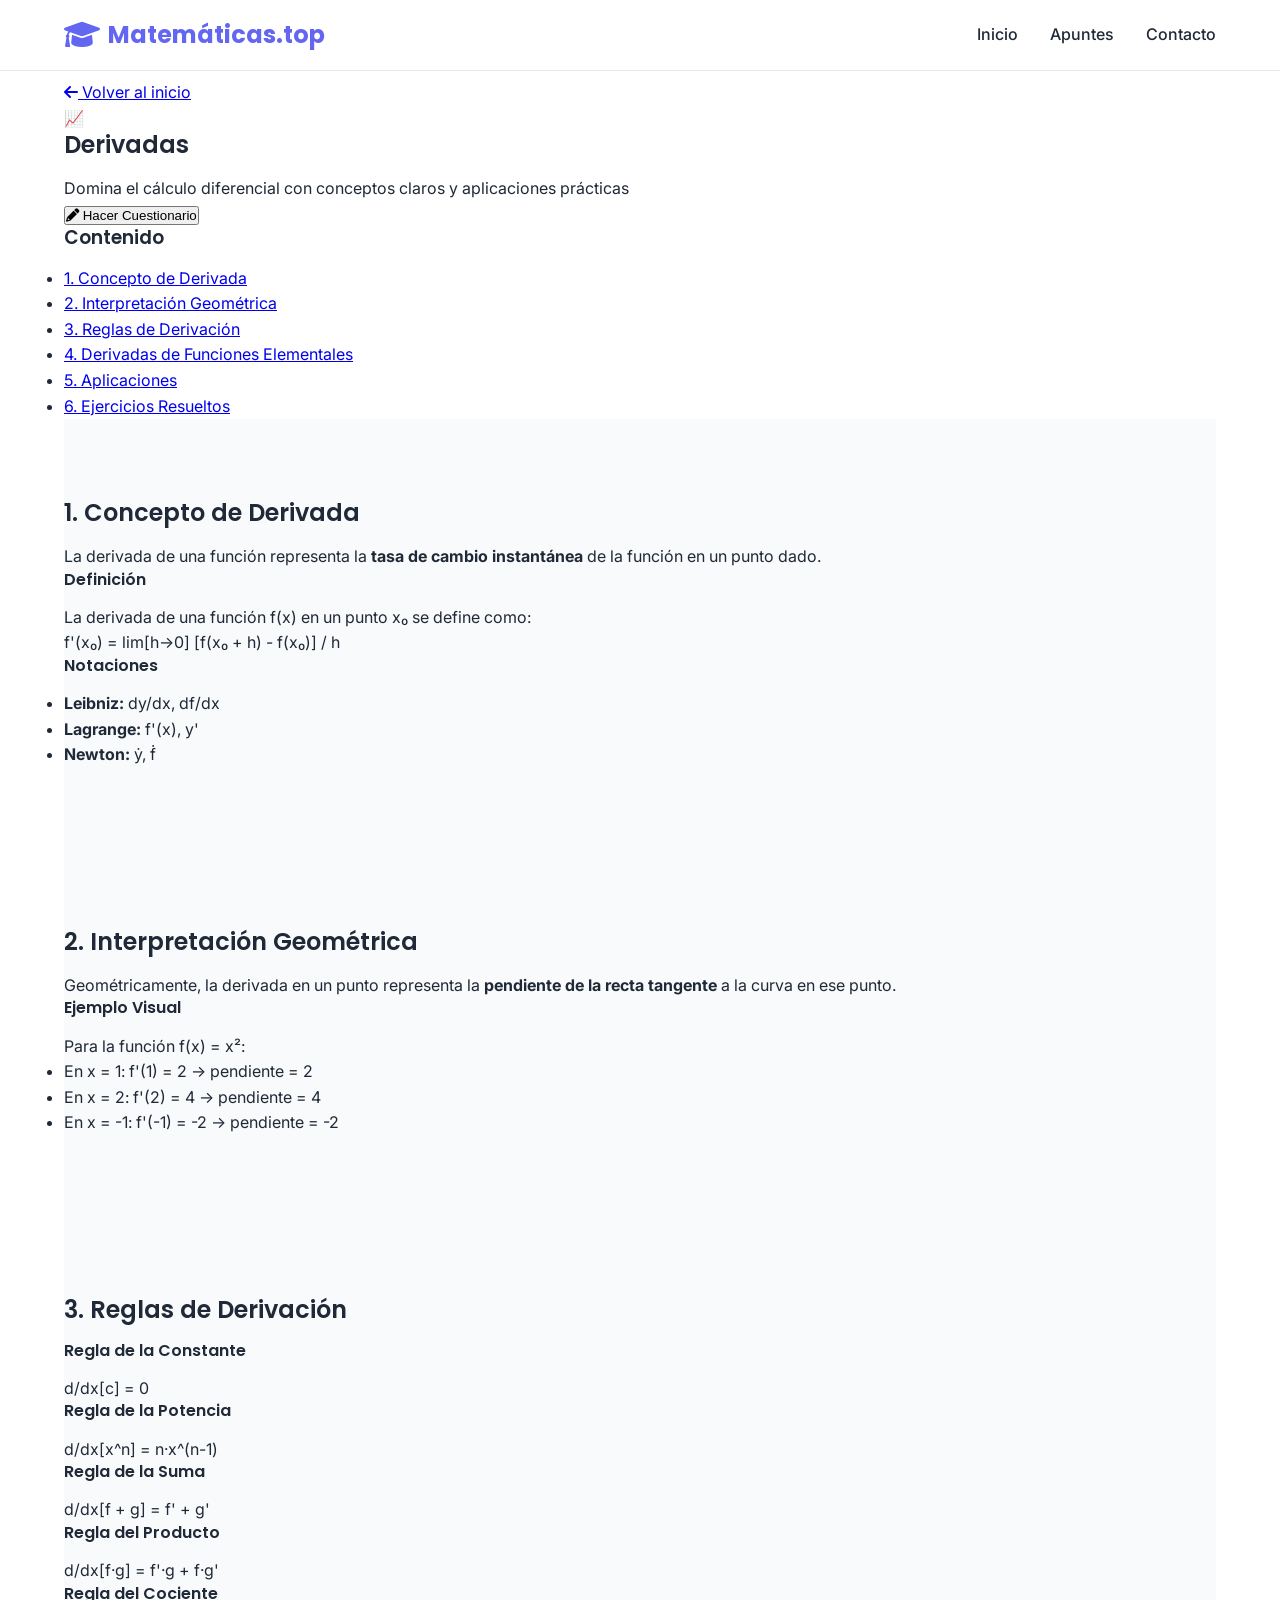
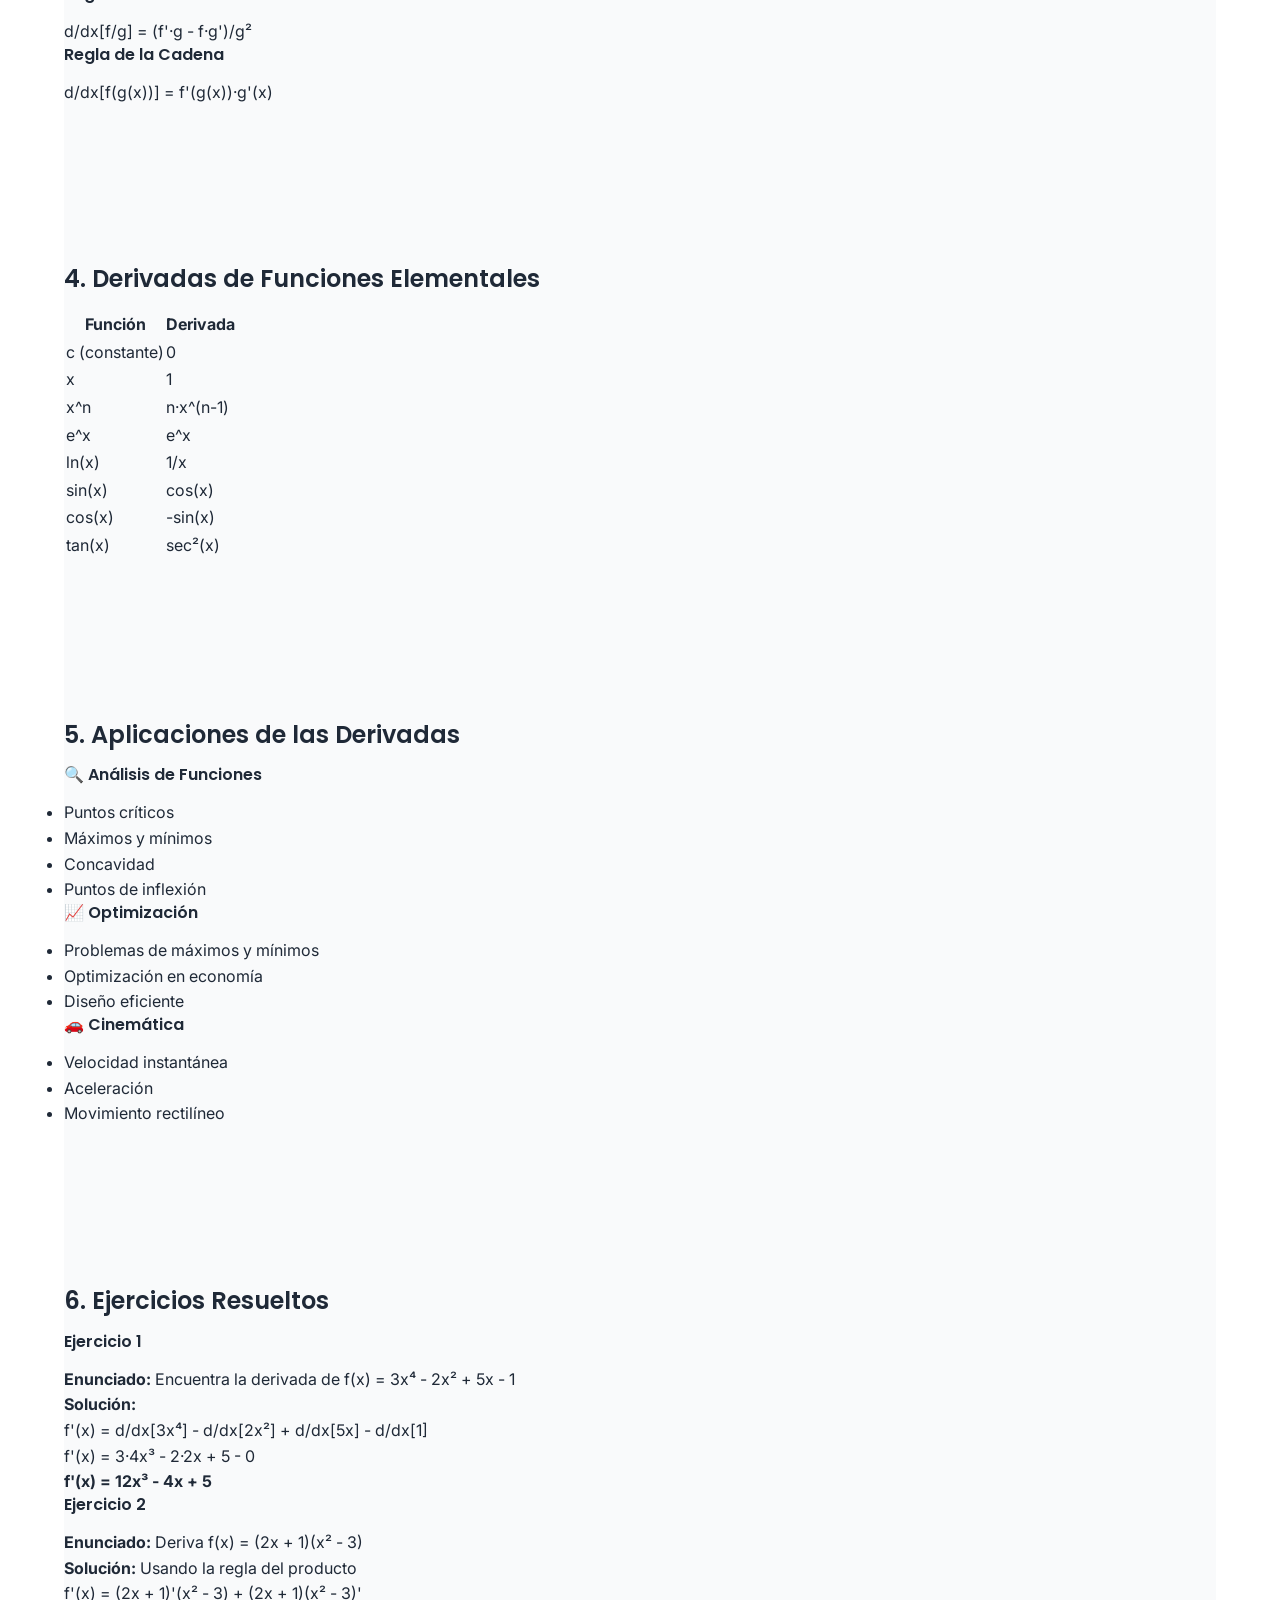
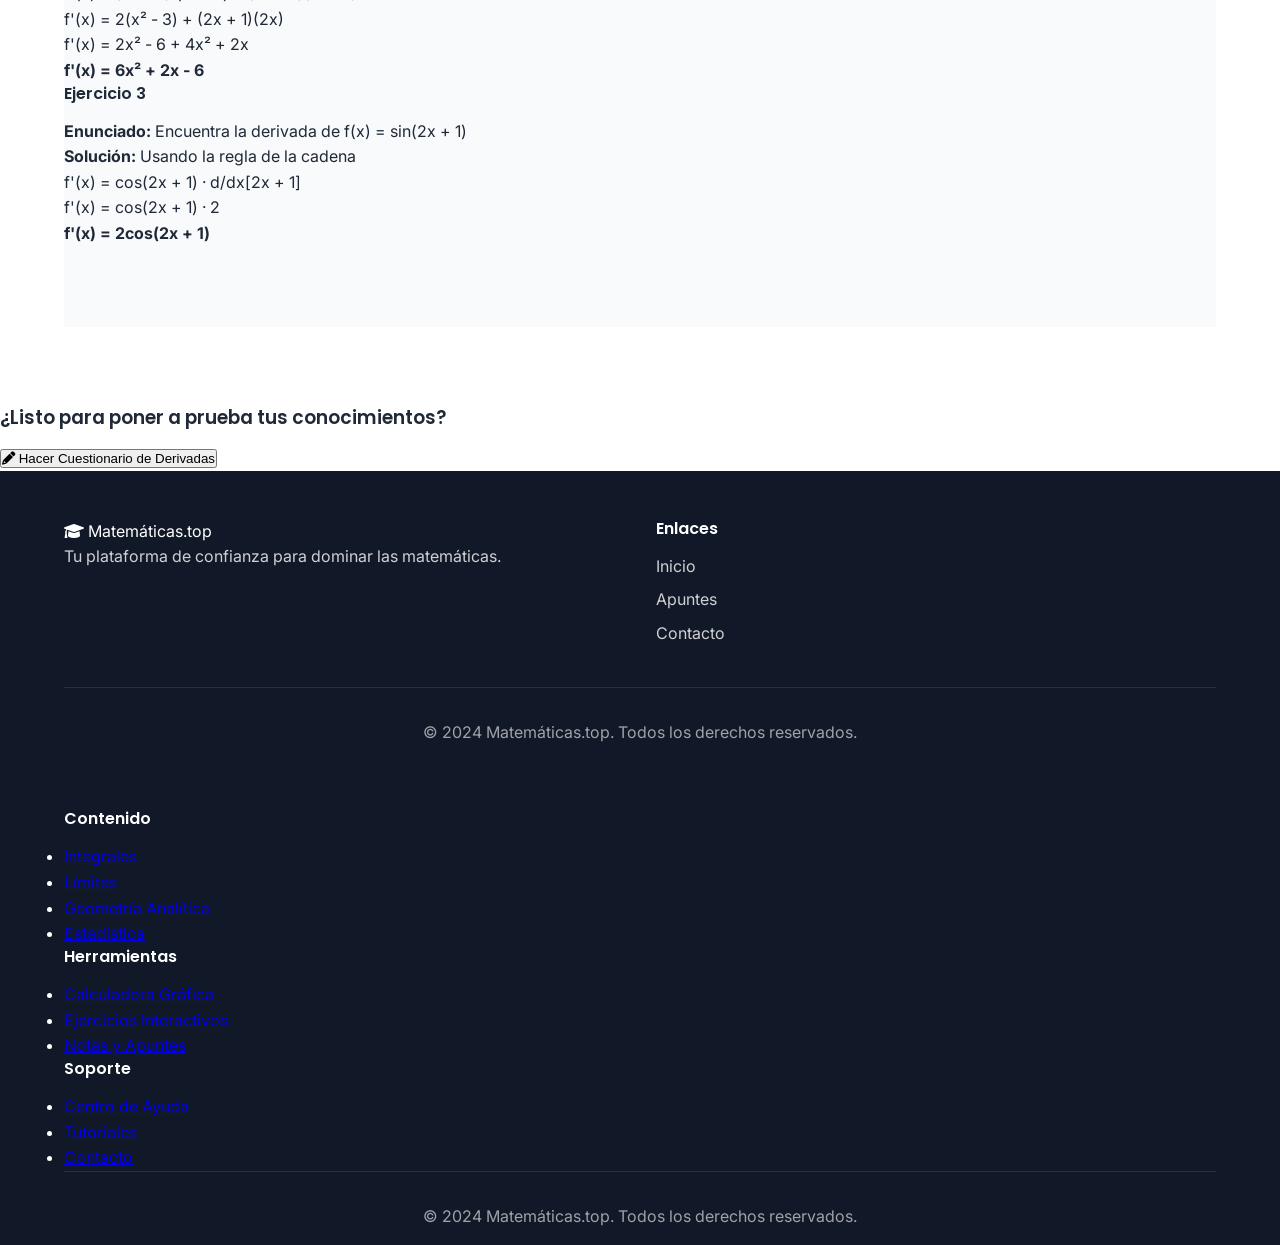
==== commit 8cfe4db2: "first version ready" ====
--- a/notes/derivadas.html
+++ b/notes/derivadas.html
@@ -239,6 +239,13 @@
                 </div>
             </div>
         </section>
+
+        <div class="quiz-button">
+            <h3>¿Listo para poner a prueba tus conocimientos?</h3>
+            <button onclick="openQuizModal()">
+                <i class="fas fa-pencil-alt"></i> Hacer Cuestionario de Derivadas
+            </button>
+        </div>
     </main>
 
     <!-- Footer -->
